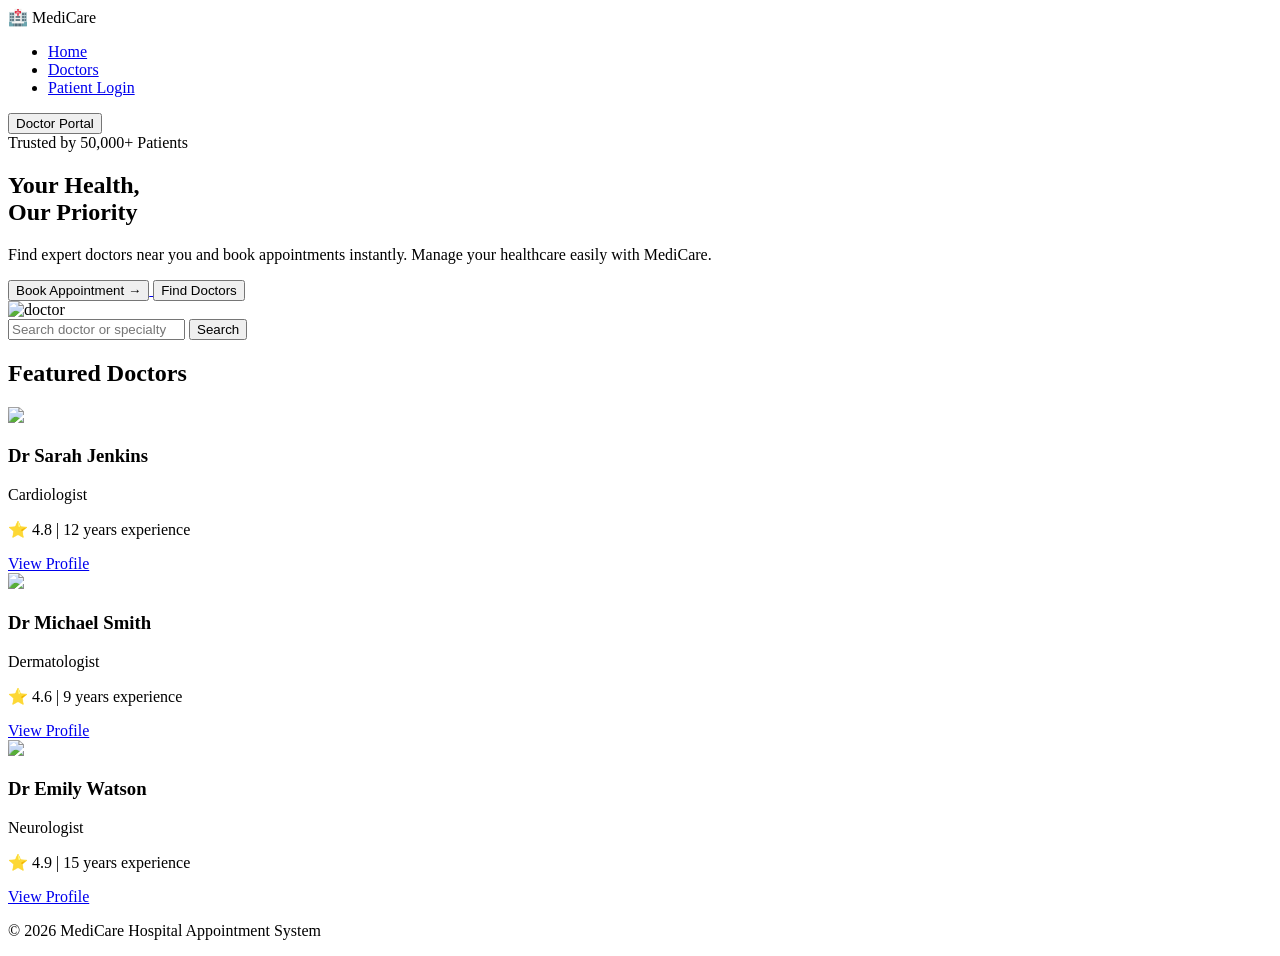
==== app/templates/index.html @ 86d15ad8 "mmnnbn" ====
<!DOCTYPE html>
<html lang="en">
<head>

<meta charset="UTF-8">
<meta name="viewport" content="width=device-width, initial-scale=1.0">

<title>MediCare Hospital</title>

<link rel="stylesheet" href="/static/css/style.css">

<link href="https://fonts.googleapis.com/css2?family=Poppins:wght@300;400;500;600;700&display=swap" rel="stylesheet">

</head>

<body>

<!-- NAVBAR -->

<nav>

<div class="logo">🏥 MediCare</div>

<ul>
<li><a href="/">Home</a></li>
<li><a href="/doctors">Doctors</a></li>
<li><a href="/login">Patient Login</a></li>
</ul>

<a href="/doctor-login">
<button class="nav-btn">Doctor Portal</button>
</a>

</nav>


<!-- HERO SECTION -->

<section class="hero">

<div class="hero-text">

<div class="badge">Trusted by 50,000+ Patients</div>

<h1>
Your Health,<br>
<span>Our Priority</span>
</h1>

<p>
Find expert doctors near you and book appointments instantly.
Manage your healthcare easily with MediCare.
</p>

<div class="hero-buttons">

<a href="/doctors">
<button class="primary-btn">Book Appointment →</button>
</a>

<a href="/doctors">
<button class="secondary-btn">Find Doctors</button>
</a>

</div>

</div>


<div class="hero-img">

<img src="/static/images/doctor.png" alt="doctor">

</div>

</section>


<!-- SEARCH -->

<div class="search-container">

<form action="/doctors">

<input type="text" placeholder="Search doctor or specialty">

<button type="submit">Search</button>

</form>

</div>


<!-- FEATURED DOCTORS -->

<section class="container">

<h2>Featured Doctors</h2>

<div class="doctor-grid">

<div class="doctor-card">

<img src="/static/images/doc1.png">

<h3>Dr Sarah Jenkins</h3>

<p>Cardiologist</p>

<p>⭐ 4.8 | 12 years experience</p>

<a class="primary-btn" href="/doctor/1">View Profile</a>

</div>


<div class="doctor-card">

<img src="/static/images/doc2.png">

<h3>Dr Michael Smith</h3>

<p>Dermatologist</p>

<p>⭐ 4.6 | 9 years experience</p>

<a class="primary-btn" href="/doctor/2">View Profile</a>

</div>


<div class="doctor-card">

<img src="/static/images/doc3.png">

<h3>Dr Emily Watson</h3>

<p>Neurologist</p>

<p>⭐ 4.9 | 15 years experience</p>

<a class="primary-btn" href="/doctor/3">View Profile</a>

</div>

</div>

</section>


<!-- FOOTER -->

<footer>

<p>© 2026 MediCare Hospital Appointment System</p>

</footer>

</body>
</html>
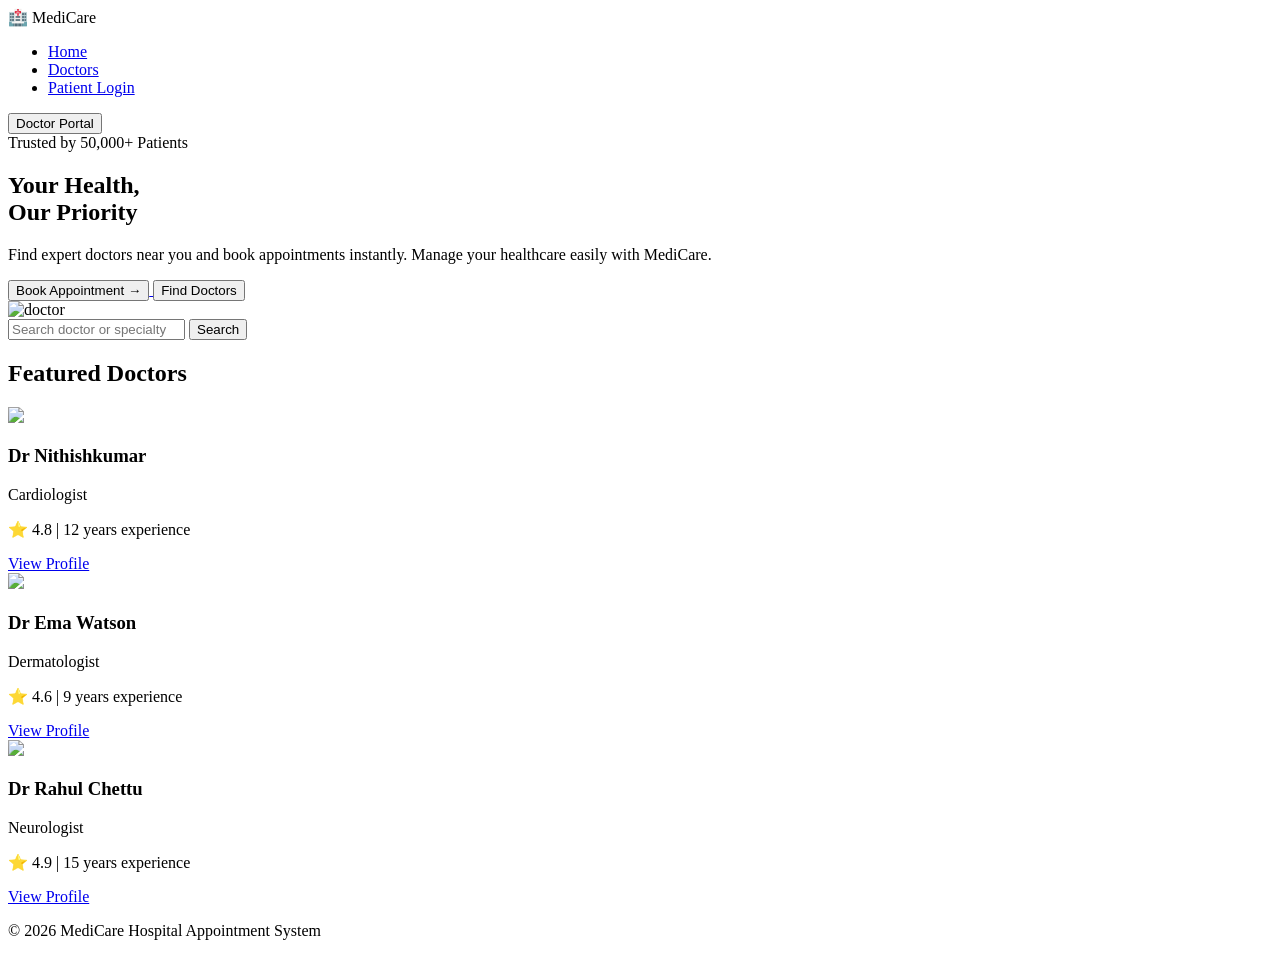
==== commit 5215fdf3: "khan" ====
--- a/app/templates/index.html
+++ b/app/templates/index.html
@@ -69,7 +69,7 @@
 
 <div class="hero-img">
 
-<img src="/static/images/doctor.png" alt="doctor">
+<img src="/static/images/doctor.jpg" alt="doctor">
 
 </div>
 
@@ -101,9 +101,9 @@
 
 <div class="doctor-card">
 
-<img src="/static/images/doc1.png">
+<img src="/static/images/doc1.jpg">
 
-<h3>Dr Sarah Jenkins</h3>
+<h3>Dr Nithishkumar</h3>
 
 <p>Cardiologist</p>
 
@@ -116,9 +116,9 @@
 
 <div class="doctor-card">
 
-<img src="/static/images/doc2.png">
+<img src="/static/images/doc2.jfif">
 
-<h3>Dr Michael Smith</h3>
+<h3>Dr Ema Watson</h3>
 
 <p>Dermatologist</p>
 
@@ -131,9 +131,9 @@
 
 <div class="doctor-card">
 
-<img src="/static/images/doc3.png">
+<img src="/static/images/doc3.jfif">
 
-<h3>Dr Emily Watson</h3>
+<h3>Dr Rahul Chettu</h3>
 
 <p>Neurologist</p>
 
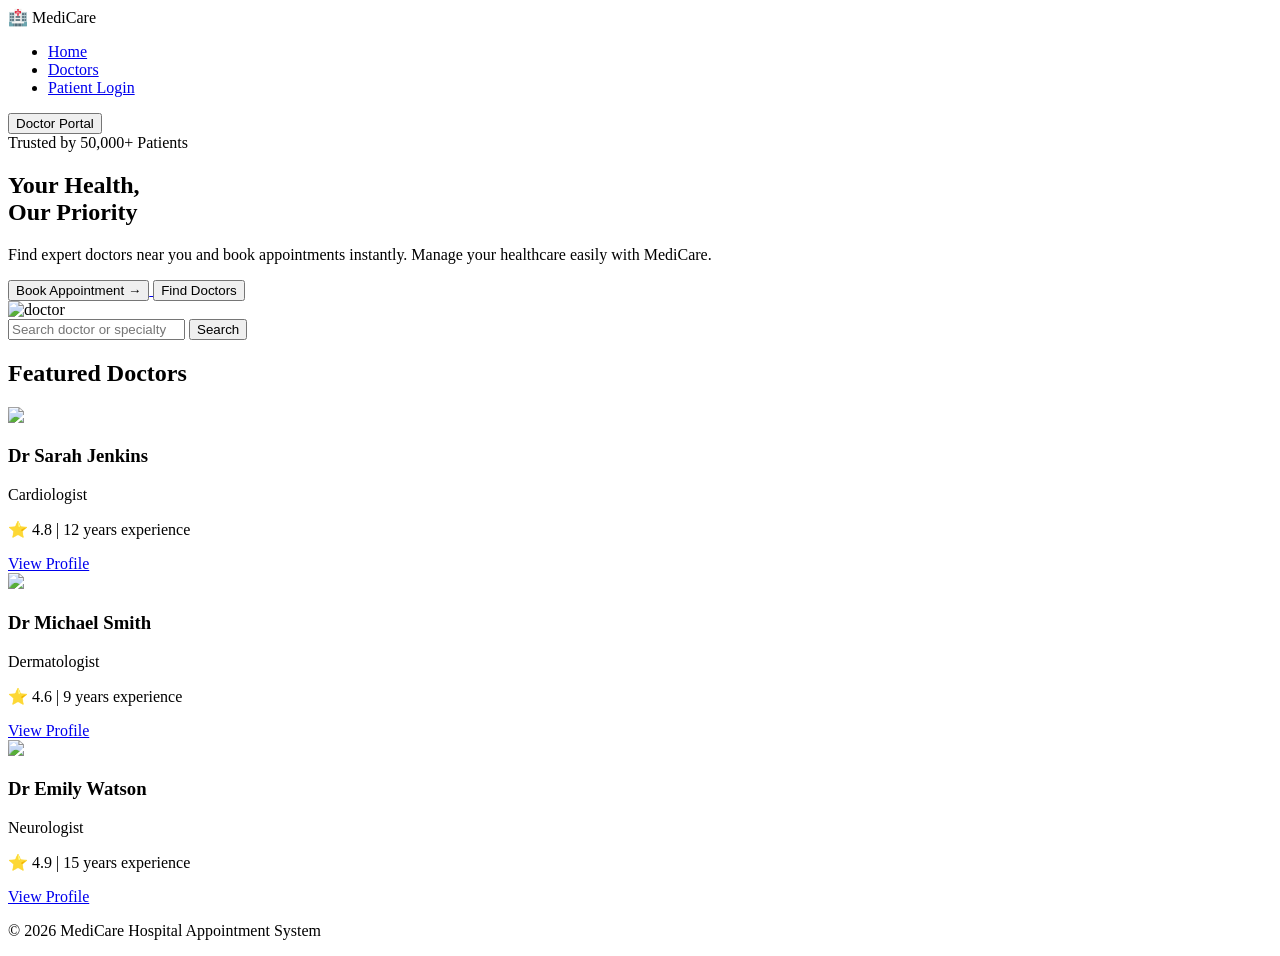
==== commit e6816f41: "gggg" ====
--- a/app/templates/index.html
+++ b/app/templates/index.html
@@ -69,7 +69,7 @@
 
 <div class="hero-img">
 
-<img src="/static/images/doctor.jpg" alt="doctor">
+<img src="a Rodriguez.png" alt="doctor">
 
 </div>
 
@@ -101,9 +101,9 @@
 
 <div class="doctor-card">
 
-<img src="/static/images/doc1.jpg">
+<img src="static\image\Dr. James Wilson.png">
 
-<h3>Dr Nithishkumar</h3>
+<h3>Dr Sarah Jenkins</h3>
 
 <p>Cardiologist</p>
 
@@ -116,9 +116,9 @@
 
 <div class="doctor-card">
 
-<img src="/static/images/doc2.jfif">
+<img src="static\image\Dr. Sarah Mitchell.png">
 
-<h3>Dr Ema Watson</h3>
+<h3>Dr Michael Smith</h3>
 
 <p>Dermatologist</p>
 
@@ -131,9 +131,9 @@
 
 <div class="doctor-card">
 
-<img src="/static/images/doc3.jfif">
+<img src="static\image\Dr. Elena Rodriguez.png">
 
-<h3>Dr Rahul Chettu</h3>
+<h3>Dr Emily Watson</h3>
 
 <p>Neurologist</p>
 
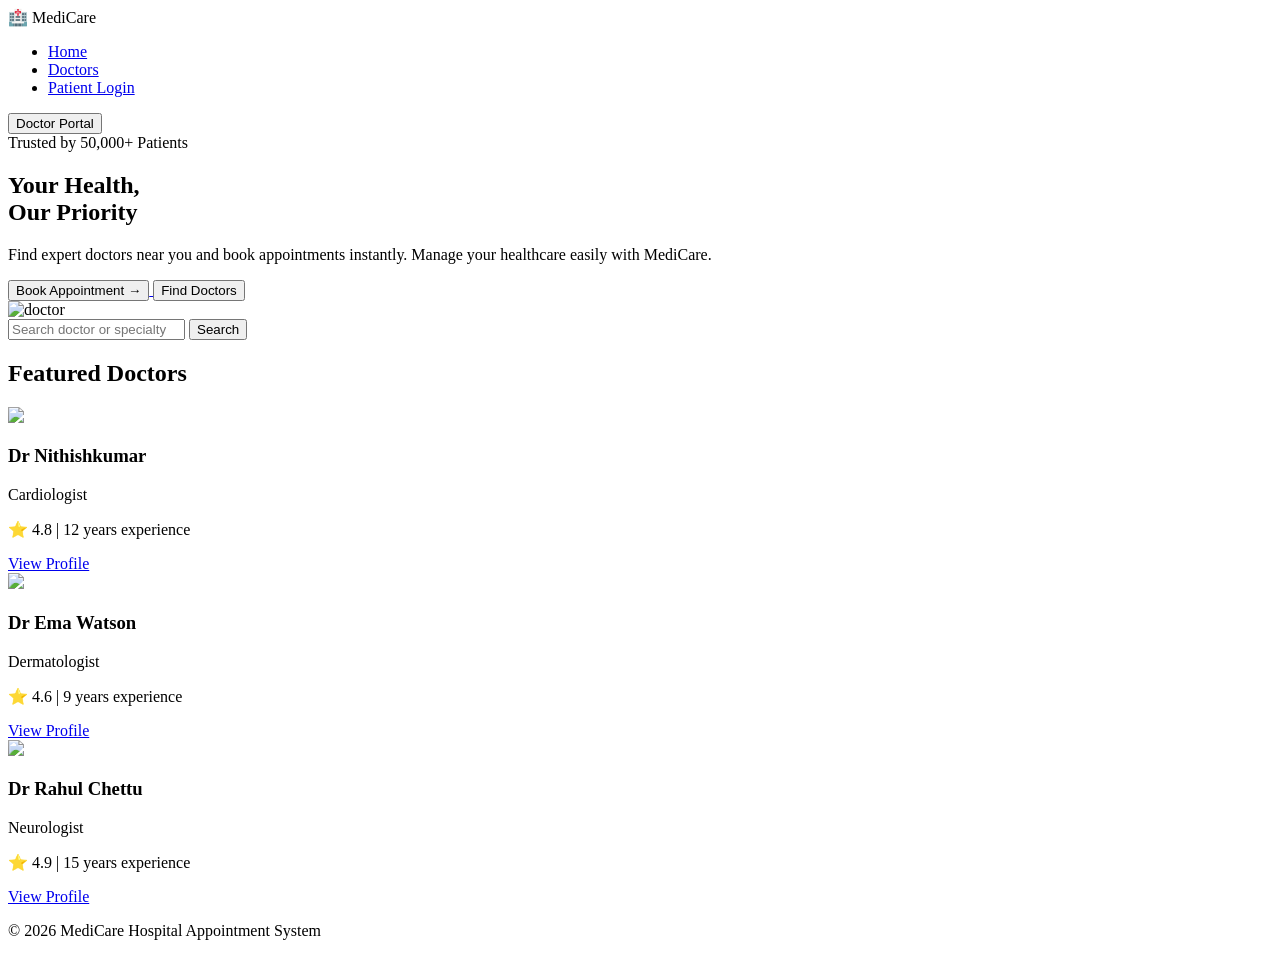
==== commit ad731df3: "test" ====
--- a/app/templates/index.html
+++ b/app/templates/index.html
@@ -69,7 +69,7 @@
 
 <div class="hero-img">
 
-<img src="a Rodriguez.png" alt="doctor">
+<img src="/static/images/doctor.jpg" alt="doctor">
 
 </div>
 
@@ -101,9 +101,9 @@
 
 <div class="doctor-card">
 
-<img src="static\image\Dr. James Wilson.png">
+<img src="/static/images/doc1.jpg">
 
-<h3>Dr Sarah Jenkins</h3>
+<h3>Dr Nithishkumar</h3>
 
 <p>Cardiologist</p>
 
@@ -116,9 +116,9 @@
 
 <div class="doctor-card">
 
-<img src="static\image\Dr. Sarah Mitchell.png">
+<img src="/static/images/doc2.jfif">
 
-<h3>Dr Michael Smith</h3>
+<h3>Dr Ema Watson</h3>
 
 <p>Dermatologist</p>
 
@@ -131,9 +131,9 @@
 
 <div class="doctor-card">
 
-<img src="static\image\Dr. Elena Rodriguez.png">
+<img src="/static/images/doc3.jfif">
 
-<h3>Dr Emily Watson</h3>
+<h3>Dr Rahul Chettu</h3>
 
 <p>Neurologist</p>
 
